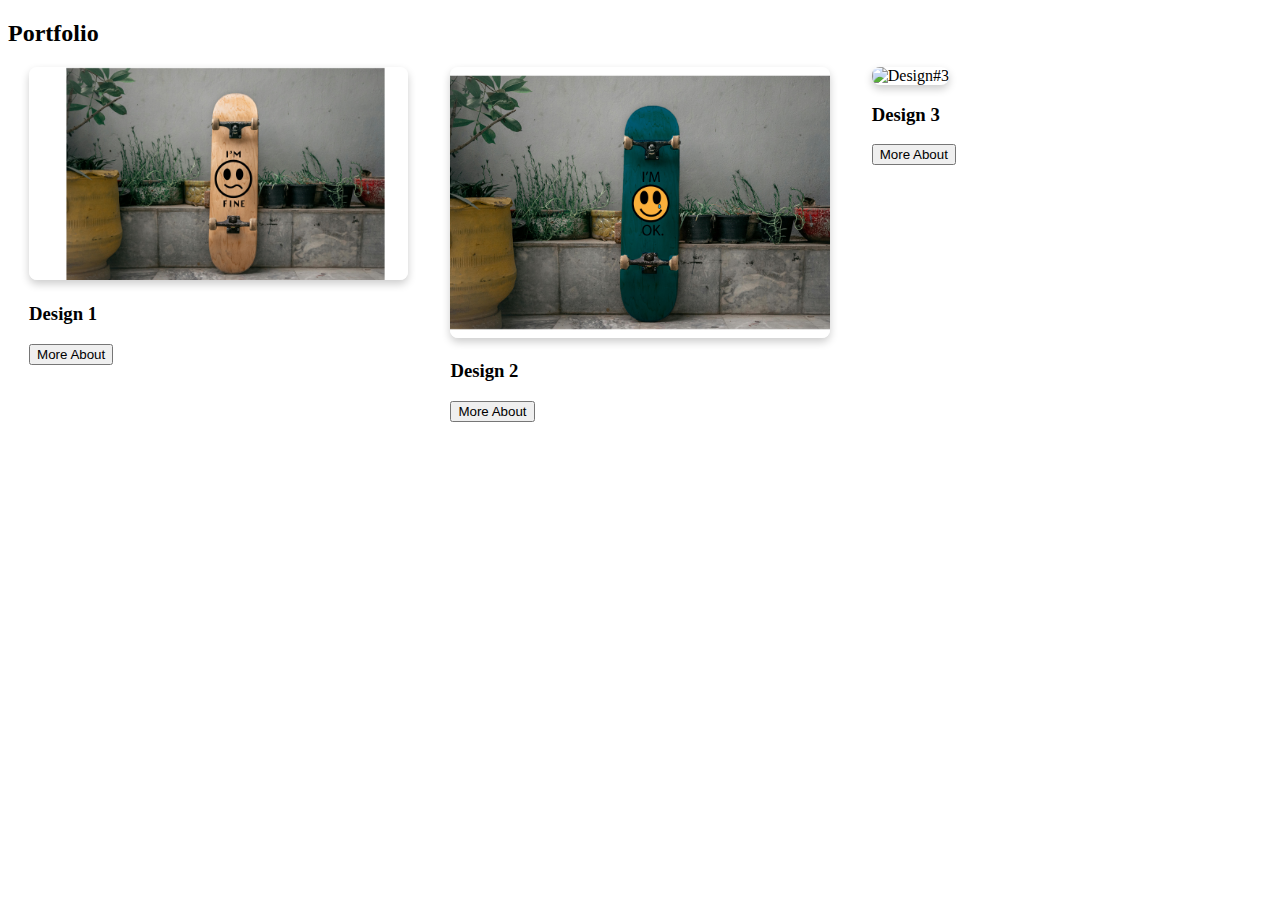
==== portfoilo.html @ 28ec5295 "doc.portfolio" ====
<!DOCTYPE html>
<html lang="en">
<head>
    <meta charset="UTF-8">
    <meta name="viewport" content="width=device-width, initial-scale=1.0">
    <title>portfolio</title>
    <link href="./portfolio.css" rel="stylesheet">
</head>
<body>
    <section id="portfolio">
        <div class="container">
            <h2>Portfolio</h2>
            <div class="portfolio-gallery">
                <div class="portfolio-item">
                    <img src="design1.jpg" alt="Design#1">
                    <h3>Design 1</h3>
                    <button class="view-more-btn">More About</button>
                </div>
                <div class="portfolio-item">
                    <img src="design2.jpg" alt="Design#2">
                    <h3>Design 2</h3>
                    <button class="view-more-btn">More About</button>
                </div>
                <div class="portfolio-item">
                    <img src="design3.jpg" alt="Design#3">
                    <h3>Design 3</h3>
                    <button class="view-more-btn">More About</button>
                </div>
            </div>
        </div>
    </section>
</body>
</html>
---- portfolio.css ----
#portfolio .portfolio-gallery {
    display: flex;
    justify-content: space-around;
    flex-wrap: wrap;
}

.portfolio-item {
    width: 30%;
    margin-bottom: 2em;
}

.portfolio-item img {
    width: 100%;
    border-radius: 8px;
    box-shadow: 0px 4px 8px rgba(0, 0, 0, 0.2);
}

form input, form textarea, form button {
    width: 100%;
    padding: 0.5em;
    margin-bottom: 1em;
    border: 1px solid #ddd;
    border-radius: 5px;
}

form button {
    background-color: #333;
    color: #fff;
    cursor: pointer;
    font-weight: bold;
}
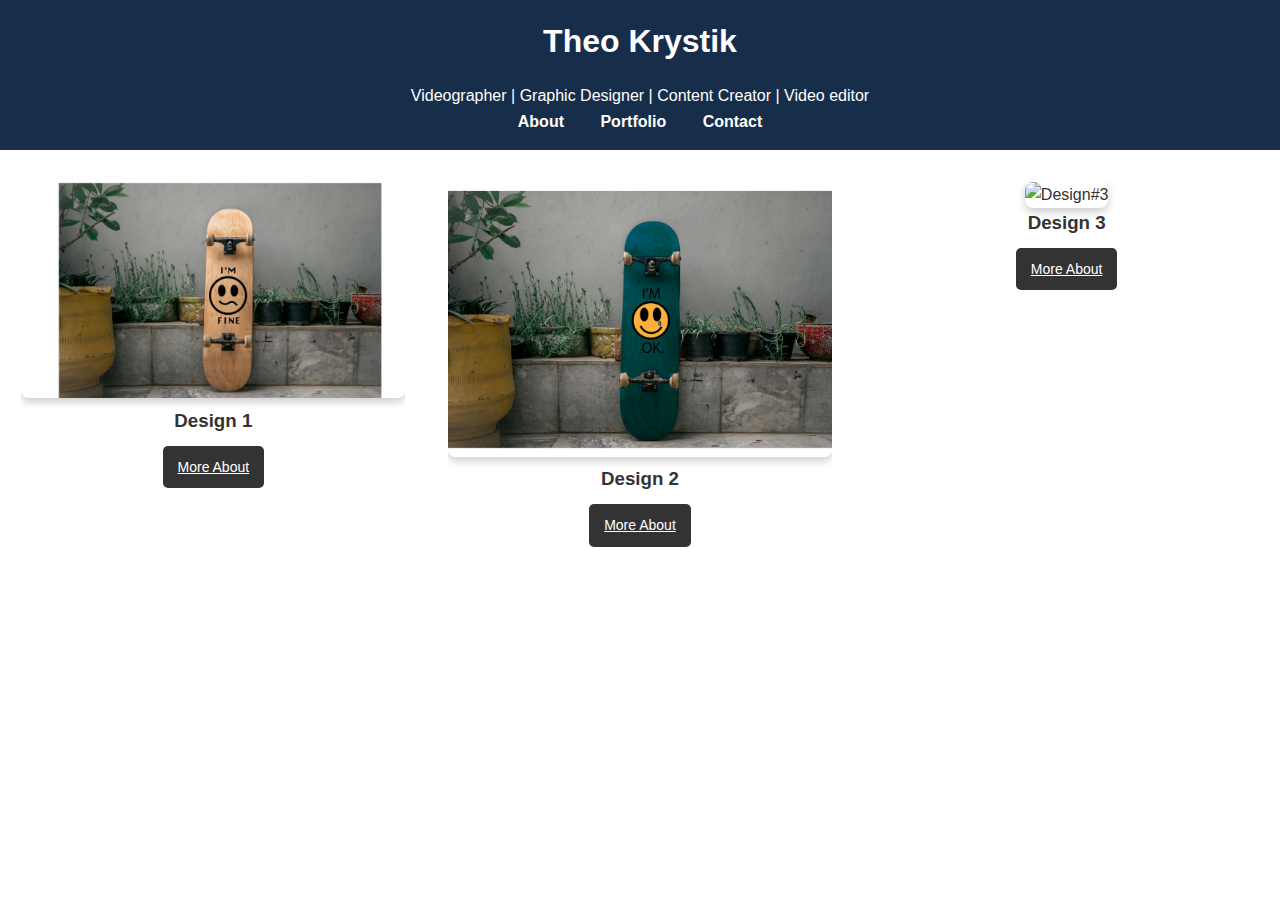
==== commit 11f0ee39: "doc. portfolio page" ====
--- a/portfoilo.html
+++ b/portfoilo.html
@@ -4,30 +4,42 @@
     <meta charset="UTF-8">
     <meta name="viewport" content="width=device-width, initial-scale=1.0">
     <title>portfolio</title>
-    <link href="./portfolio.css" rel="stylesheet">
+    <link href="index.css" rel="stylesheet">
+    <script src="js scriot.js"></script>
 </head>
 <body>
+
+    <header>
+        <div class="container">
+            <h1>Theo Krystik</h1>
+            <p>Videographer | Graphic Designer | Content Creator | Video editor</p>
+            <nav>
+                <a href="index.html">About</a>
+                <a href="portfoilo.html">Portfolio</a>
+                <a href="index.html">Contact</a>
+            </nav>
+        </div>
+    </header>
     <section id="portfolio">
-        <div class="container">
-            <h2>Portfolio</h2>
-            <div class="portfolio-gallery">
-                <div class="portfolio-item">
-                    <img src="design1.jpg" alt="Design#1">
-                    <h3>Design 1</h3>
-                    <button class="view-more-btn">More About</button>
-                </div>
-                <div class="portfolio-item">
-                    <img src="design2.jpg" alt="Design#2">
-                    <h3>Design 2</h3>
-                    <button class="view-more-btn">More About</button>
-                </div>
-                <div class="portfolio-item">
-                    <img src="design3.jpg" alt="Design#3">
-                    <h3>Design 3</h3>
-                    <button class="view-more-btn">More About</button>
-                </div>
-            </div>
+        <div class="portfolio-gallery">
+          <div class="portfolio-item">
+            <img src="design1.jpg" alt="Design#1">
+            <h3>Design 1</h3>
+            <a href="design1.html" class="view-more-btn">More About</a>
+          </div>
+          <div class="portfolio-item">
+            <img src="design2.jpg" alt="Design#2">
+            <h3>Design 2</h3>
+            <a href="design2.html" class="view-more-btn">More About</a>
+          </div>
+          <div class="portfolio-item">
+            <img src="design3.jpg" alt="Design#3">
+            <h3>Design 3</h3>
+            <a href="design3.html" class="view-more-btn">More About</a>
+          </div>
         </div>
-    </section>
+      </section>
+      
+
 </body>
 </html>--- a/index.css
+++ b/index.css
@@ -0,0 +1,142 @@
+* {
+    margin: 0;
+    padding: 0;
+    box-sizing: border-box;
+    font-family: Arial, sans-serif;
+}
+
+body {
+    line-height: 1.6;
+    color: #333;
+}
+
+.container {
+    width: 80%;
+    margin: auto;
+    max-width: 1000px;
+}
+
+header {
+    background-color: #172e4b;
+    color: #fff;
+    padding: 1em 0;
+    text-align: center;
+}
+
+.headshot-container {
+    text-align: center;
+    margin: 20px 0;
+  }
+  
+  .circle-headshot {
+    width: 400px;
+    height: 400px;
+    border-radius: 50%;
+    object-fit: cover;
+    
+  }
+  
+
+header h1 {
+    margin-bottom: 0.5em;
+}
+
+header nav a {
+    color: #fff;
+    margin: 0 1em;
+    text-decoration: none;
+    font-weight: bold;
+}
+
+section {
+    padding: 2em 0;
+}
+
+#about, #portfolio, #contact {
+    text-align: center;
+      }
+
+.view-more-btn {
+    display: inline-block;
+    margin-top: 10px;
+    padding: 10px 15px;
+    background-color: #333;
+    color: white;
+    border: none;
+    border-radius: 5px;
+    cursor: pointer;
+    font-size: 14px;
+    transition: background-color 0.3s ease;
+  }
+  
+#portfolio .portfolio-gallery {
+    display: flex;
+    justify-content: space-around;
+    flex-wrap: wrap;
+}
+
+.portfolio-item {
+    width: 30%;
+    margin-bottom: 2em;
+}
+
+.portfolio-item img {
+    width: 100%;
+    border-radius: 8px;
+    box-shadow: 0px 4px 8px rgba(0, 0, 0, 0.2);
+}
+
+form input, form textarea, form button {
+    width: 100%;
+    padding: 0.5em;
+    margin-bottom: 1em;
+    border: 1px solid #ddd;
+    border-radius: 5px;
+}
+
+form button {
+    background-color: #333;
+    color: #fff;
+    cursor: pointer;
+    font-weight: bold;
+}
+
+.hover-overlay {
+    position: absolute;
+    top: 0;
+    left: 0;
+    width: 100%;
+    height: 100%;
+    background: rgba(0, 0, 0, 0.7);
+    color: white;
+    display: flex;
+    justify-content: center;
+    align-items: center;
+    opacity: 0;
+    transition: opacity 0.3s ease;
+    border-radius: 5px;
+  }
+  
+  .overlay-text {
+    font-size: 16px;
+    text-align: center;
+  }
+  
+  .portfolio-item {
+    position: relative;
+    cursor: pointer;
+    overflow: hidden;
+    border-radius: 5px;
+    transition: transform 0.3s ease;
+  }
+  
+  .portfolio-item:hover {
+    transform: scale(1.05);
+  }
+  
+footer {
+    background-color: #333;
+    color: #fff;
+    text-align: center;
+    padding: 1em 0;
+}